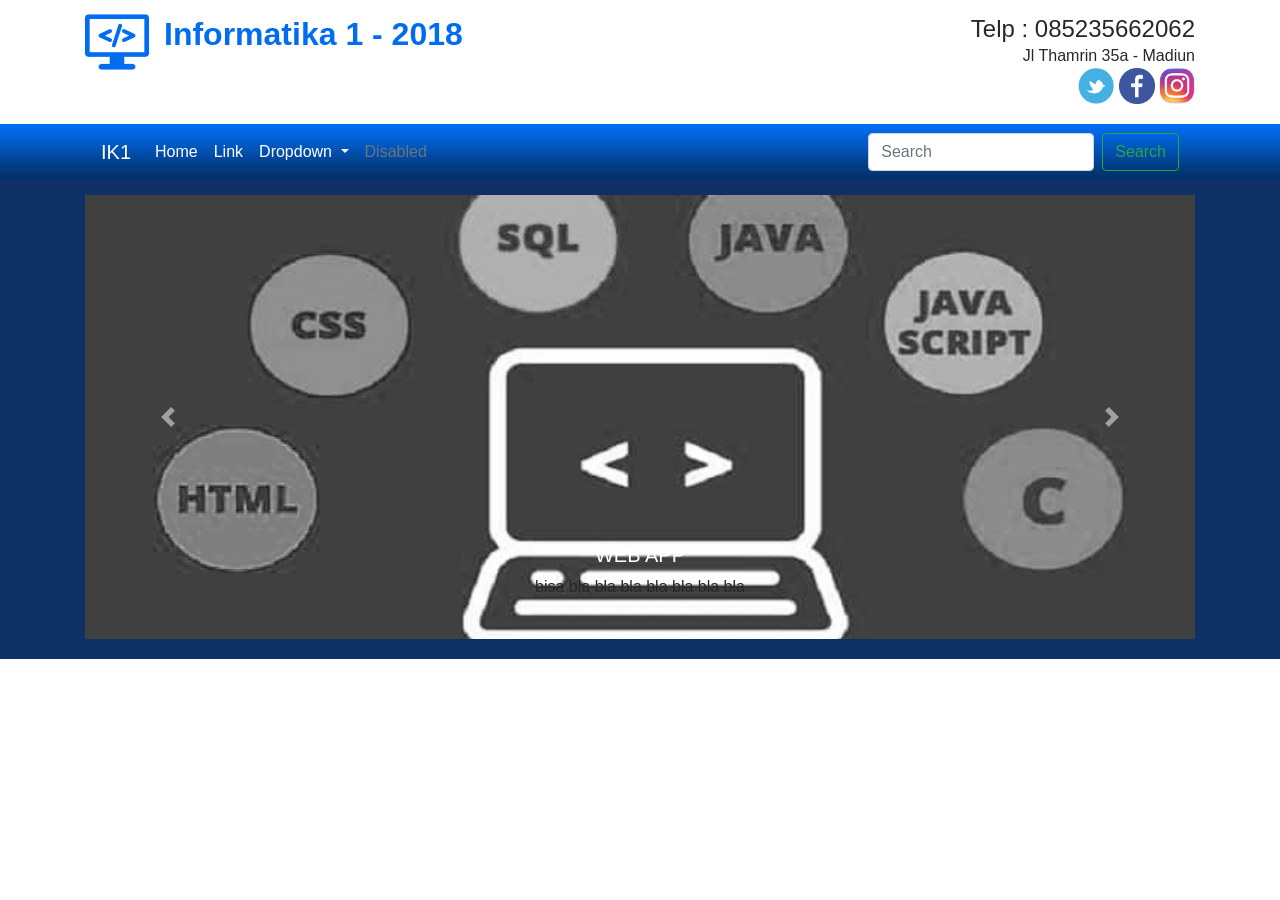
==== index.html @ 08f38c83 "First Commit" ====
<!DOCTYPE html>
<html>
<head>
	<title>Project HTML</title>
	<meta charset="utf-8"> 
	<meta name="viewport" content="width=device-width, initial-scale=1">
	<link rel="stylesheet" href="css/bootstrap.min.css">
	<link rel="stylesheet" href="css/my-style.css">
</head>
<body>
	
	<div class="header">
		<div class="container">
			<div class="row">
				<div class="col-md-6">
					<div class="judul">
						<img src="images/programming.png">
						<h2>Informatika 1 - 2018</h2>
					</div>
				</div>
				<div class="col-md-6">
					<div class="alamat">
						<h4>Telp : 085235662062</h4>
						<p>Jl Thamrin 35a - Madiun</p>
						<a href="http://twitter.com" target="_blank" title="Go to Twitter"><img src="images/twitter.png"></a>
						<a href="http://facebook.com" target="_blank" title="Go to Facebook"><img src="images/facebook.png"></a>
						<a href="http://instagram.com" target="_blank" title="Go to instagram"><img src="images/instagram.jpg"></a>
					</div>
				</div>
			</div>
		</div>
	</div>

	<div class="menu">
		
		<div class="container">
			
			<nav class="navbar navbar-expand-lg">
			  <a class="navbar-brand" href="#">IK1</a>
			  <button class="navbar-toggler" type="button" data-toggle="collapse" data-target="#navbarSupportedContent" aria-controls="navbarSupportedContent" aria-expanded="false" aria-label="Toggle navigation">
			    <span class="navbar-toggler-icon"></span>
			  </button>

			  <div class="collapse navbar-collapse" id="navbarSupportedContent">
			    <ul class="navbar-nav mr-auto">
			      <li class="nav-item active">
			        <a class="nav-link" href="#">Home <span class="sr-only">(current)</span></a>
			      </li>
			      <li class="nav-item">
			        <a class="nav-link" href="#">Link</a>
			      </li>
			      <li class="nav-item dropdown">
			        <a class="nav-link dropdown-toggle" href="#" id="navbarDropdown" role="button" data-toggle="dropdown" aria-haspopup="true" aria-expanded="false">
			          Dropdown
			        </a>
			        <div class="dropdown-menu" aria-labelledby="navbarDropdown">
			          <a class="dropdown-item" href="#">Action</a>
			          <a class="dropdown-item" href="#">Another action</a>
			          <div class="dropdown-divider"></div>
			          <a class="dropdown-item" href="#">Something else here</a>
			        </div>
			      </li>
			      <li class="nav-item">
			        <a class="nav-link disabled" href="#">Disabled</a>
			      </li>
			    </ul>
			    <form class="form-inline my-2 my-lg-0">
			      <input class="form-control mr-sm-2" type="search" placeholder="Search" aria-label="Search">
			      <button class="btn btn-outline-success my-2 my-sm-0" type="submit">Search</button>
			    </form>
			  </div>
			</nav>

		</div>

	</div>


	<div class="slider">
		<div class="container">

			<div id="carouselExampleControls" class="carousel slide" data-ride="carousel" data-interval="2000">
				<ol class="carousel-indicators">
				    <li data-target="#carouselExampleIndicators" data-slide-to="0" class="active"></li>
				    <li data-target="#carouselExampleIndicators" data-slide-to="1"></li>
				    <li data-target="#carouselExampleIndicators" data-slide-to="2"></li>
			  	</ol>
			  <div class="carousel-inner">
			    <div class="carousel-item active">
			      <img class="d-block w-100" src="images/slide1.jpg" alt="First slide">
			      <div class="carousel-caption d-none d-md-block">
				    <h5>WEB APP</h5>
				    <p>bisa bla bla bla bla bla bla bla</p>
				  </div>
			    </div>
			    <div class="carousel-item">
			      <img class="d-block w-100" src="images/slide2.jpg" alt="Second slide">
			    </div>
			    <div class="carousel-item">
			      <img class="d-block w-100" src="images/slide3.jpg" alt="Third slide">
			    </div>
			    <div class="carousel-item">
			      <img class="d-block w-100" src="images/slide4.jpg" alt="Fourth slide">
			    </div>
			  </div>
			  <a class="carousel-control-prev" href="#carouselExampleControls" role="button" data-slide="prev">
			    <span class="carousel-control-prev-icon" aria-hidden="true"></span>
			    <span class="sr-only">Previous</span>
			  </a>
			  <a class="carousel-control-next" href="#carouselExampleControls" role="button" data-slide="next">
			    <span class="carousel-control-next-icon" aria-hidden="true"></span>
			    <span class="sr-only">Next</span>
			  </a>
			</div>

		</div>
	</div>


	<div class="platform">
		
	</div>

	<div class="content">
		
	</div>

	<div class="iklan">

	</div>

	<div class="footer">

	</div>

	<script src="lib/jquery-3.3.1.slim.min.js"></script>
	<script src="lib/popper.min.js"></script>
	<script src="js/bootstrap.min.js"></script>
</body>
</html>
---- css/my-style.css ----
.judul{
	padding-top: 10px;
}
.judul img{
	float: left;
	margin-right: 15px;
}
.judul h2{
	color : #006DF0;
	font-weight: bold;
	margin-top: 5px;
}
.alamat{
	text-align: right;
	margin-top: 15px;
	margin-bottom: 20px;
}
.alamat h4,p{
	margin: 0px;
	color: #282923;
}
.alamat img{
	width: 36px;
	height: 36px;
}

.menu{
	background-image: url(../images/bg-menu.jpg);
}
.menu a{
	color: white;
}

.slider{
	background-color: #0F3065;
	padding-top: 15px;
	padding-bottom: 20px;
}
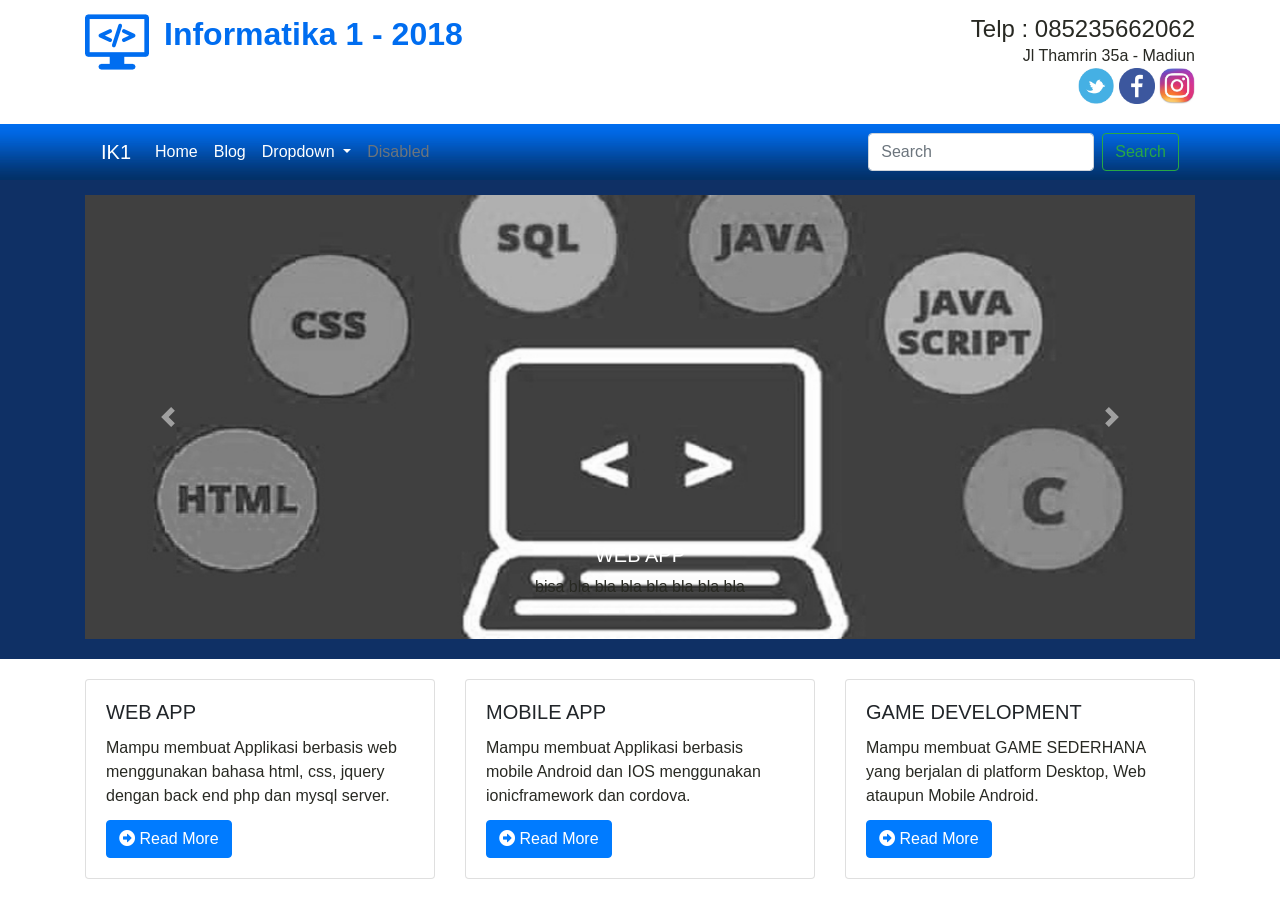
==== commit 52dd6a54: "Add fontawesome" ====
--- a/index.html
+++ b/index.html
@@ -4,8 +4,23 @@
 	<title>Project HTML</title>
 	<meta charset="utf-8"> 
 	<meta name="viewport" content="width=device-width, initial-scale=1">
+	<link rel="icon" href="images/icon.png">
+	<!-- bootstrap css -->
 	<link rel="stylesheet" href="css/bootstrap.min.css">
+	<!-- font awesome cdn -->
+	<!-- <link rel="stylesheet" href="https://use.fontawesome.com/releases/v5.3.1/css/all.css" integrity="sha384-mzrmE5qonljUremFsqc01SB46JvROS7bZs3IO2EmfFsd15uHvIt+Y8vEf7N7fWAU" crossorigin="anonymous"> -->
+	<!-- font awesome local -->
+	<link rel="stylesheet" href="font/fontawesome/css/all.css">
+	<!-- animate css -->
+	<link rel="stylesheet" href="css/animate.css">
+	<!-- my custom css -->
 	<link rel="stylesheet" href="css/my-style.css">
+
+	<style>
+		.card:hover{
+			animation: tada infinite 1s;
+		}
+	</style>
 </head>
 <body>
 	
@@ -13,13 +28,13 @@
 		<div class="container">
 			<div class="row">
 				<div class="col-md-6">
-					<div class="judul">
+					<div class="judul animated bounceInDown">
 						<img src="images/programming.png">
 						<h2>Informatika 1 - 2018</h2>
 					</div>
 				</div>
 				<div class="col-md-6">
-					<div class="alamat">
+					<div class="alamat animated bounceInRight">
 						<h4>Telp : 085235662062</h4>
 						<p>Jl Thamrin 35a - Madiun</p>
 						<a href="http://twitter.com" target="_blank" title="Go to Twitter"><img src="images/twitter.png"></a>
@@ -47,7 +62,7 @@
 			        <a class="nav-link" href="#">Home <span class="sr-only">(current)</span></a>
 			      </li>
 			      <li class="nav-item">
-			        <a class="nav-link" href="#">Link</a>
+			        <a class="nav-link" href="#">Blog</a>
 			      </li>
 			      <li class="nav-item dropdown">
 			        <a class="nav-link dropdown-toggle" href="#" id="navbarDropdown" role="button" data-toggle="dropdown" aria-haspopup="true" aria-expanded="false">
@@ -118,7 +133,45 @@
 
 
 	<div class="platform">
-		
+		<div class="container">
+			<div class="row">
+				<div class="col-md-4 col-sm-6">
+					
+					<!-- card -->
+					<div class="card">
+						<div class="card-body">
+							<h5 class="card-title">WEB APP</h5>
+							<p class="card-title">Mampu membuat Applikasi berbasis web menggunakan bahasa html, css, jquery dengan back end php dan mysql server.</p>
+							<a href="#" class="btn btn-primary"><i class="fas fa-arrow-alt-circle-right"></i> Read More</a>
+						</div>
+					</div>
+					<!-- end -->
+
+				</div>
+				<div class="col-md-4 col-sm-6">
+					<!-- card -->
+					<div class="card">
+						<div class="card-body">
+							<h5 class="card-title">MOBILE APP</h5>
+							<p class="card-title">Mampu membuat Applikasi berbasis mobile Android dan IOS menggunakan ionicframework dan cordova.</p>
+							<a href="#" class="btn btn-primary"><i class="fas fa-arrow-alt-circle-right"></i> Read More</a>
+						</div>
+					</div>
+					<!-- end -->
+				</div>
+				<div class="col-md-4 col-sm-6">
+					<!-- card -->
+					<div class="card">
+						<div class="card-body">
+							<h5 class="card-title">GAME DEVELOPMENT</h5>
+							<p class="card-title">Mampu membuat GAME SEDERHANA yang berjalan di platform Desktop, Web ataupun Mobile Android.</p>
+							<a href="#" class="btn btn-primary"><i class="fas fa-arrow-alt-circle-right"></i> Read More</a>
+						</div>
+					</div>
+					<!-- end -->
+				</div>
+			</div>
+		</div>
 	</div>
 
 	<div class="content">
@@ -136,5 +189,7 @@
 	<script src="lib/jquery-3.3.1.slim.min.js"></script>
 	<script src="lib/popper.min.js"></script>
 	<script src="js/bootstrap.min.js"></script>
+
+	
 </body>
 </html>
--- a/css/my-style.css
+++ b/css/my-style.css
@@ -36,3 +36,6 @@
 	padding-top: 15px;
 	padding-bottom: 20px;
 }
+.platform{
+	margin:20px auto 20px;
+}
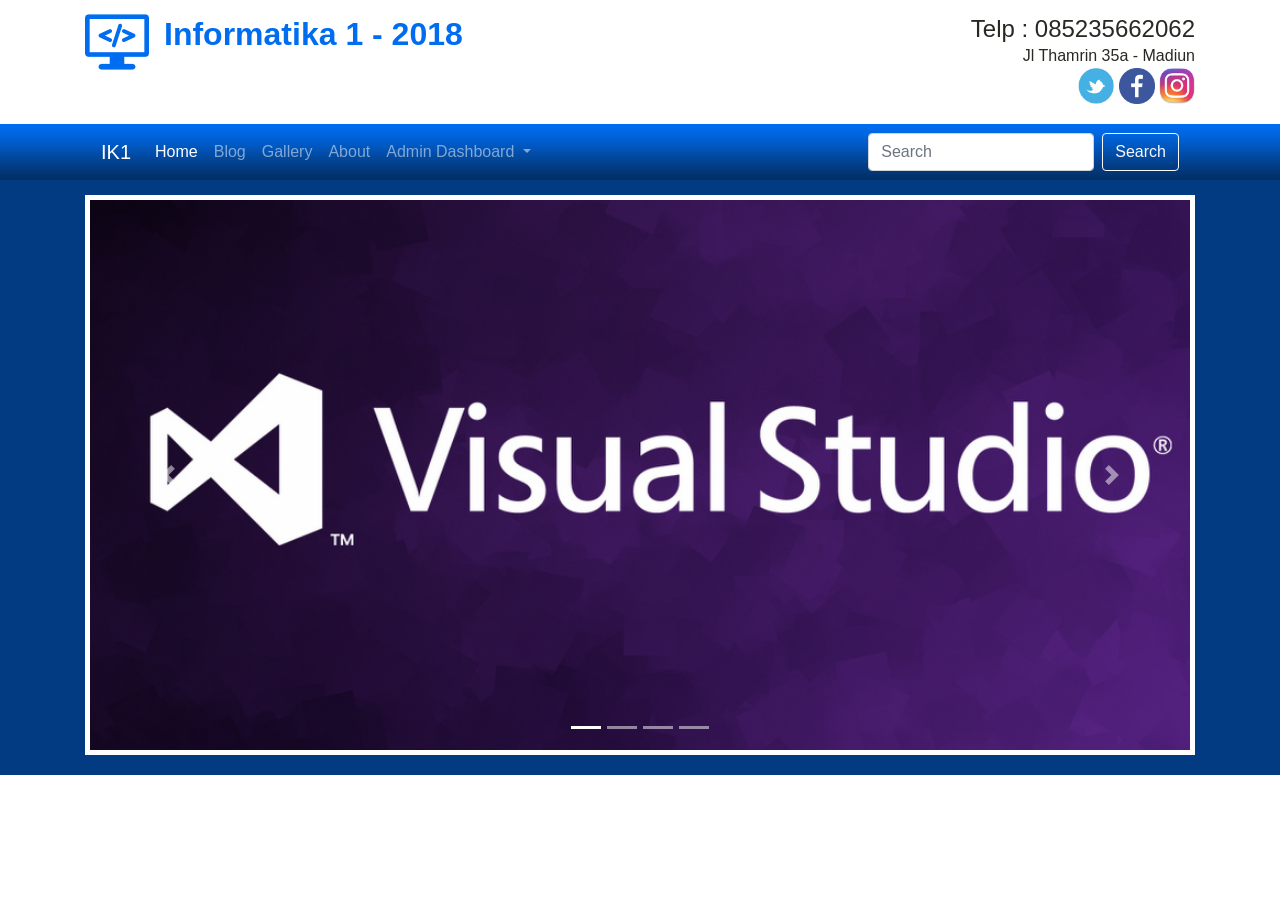
==== commit f67ca8c2: "fix css menu" ====
--- a/index.html
+++ b/index.html
@@ -4,23 +4,8 @@
 	<title>Project HTML</title>
 	<meta charset="utf-8"> 
 	<meta name="viewport" content="width=device-width, initial-scale=1">
-	<link rel="icon" href="images/icon.png">
-	<!-- bootstrap css -->
 	<link rel="stylesheet" href="css/bootstrap.min.css">
-	<!-- font awesome cdn -->
-	<!-- <link rel="stylesheet" href="https://use.fontawesome.com/releases/v5.3.1/css/all.css" integrity="sha384-mzrmE5qonljUremFsqc01SB46JvROS7bZs3IO2EmfFsd15uHvIt+Y8vEf7N7fWAU" crossorigin="anonymous"> -->
-	<!-- font awesome local -->
-	<link rel="stylesheet" href="font/fontawesome/css/all.css">
-	<!-- animate css -->
-	<link rel="stylesheet" href="css/animate.css">
-	<!-- my custom css -->
 	<link rel="stylesheet" href="css/my-style.css">
-
-	<style>
-		.card:hover{
-			animation: tada infinite 1s;
-		}
-	</style>
 </head>
 <body>
 	
@@ -28,13 +13,13 @@
 		<div class="container">
 			<div class="row">
 				<div class="col-md-6">
-					<div class="judul animated bounceInDown">
+					<div class="judul">
 						<img src="images/programming.png">
 						<h2>Informatika 1 - 2018</h2>
 					</div>
 				</div>
 				<div class="col-md-6">
-					<div class="alamat animated bounceInRight">
+					<div class="alamat">
 						<h4>Telp : 085235662062</h4>
 						<p>Jl Thamrin 35a - Madiun</p>
 						<a href="http://twitter.com" target="_blank" title="Go to Twitter"><img src="images/twitter.png"></a>
@@ -50,7 +35,7 @@
 		
 		<div class="container">
 			
-			<nav class="navbar navbar-expand-lg">
+			<nav class="navbar navbar-expand-lg navbar-dark">
 			  <a class="navbar-brand" href="#">IK1</a>
 			  <button class="navbar-toggler" type="button" data-toggle="collapse" data-target="#navbarSupportedContent" aria-controls="navbarSupportedContent" aria-expanded="false" aria-label="Toggle navigation">
 			    <span class="navbar-toggler-icon"></span>
@@ -64,24 +49,26 @@
 			      <li class="nav-item">
 			        <a class="nav-link" href="#">Blog</a>
 			      </li>
+            <li class="nav-item">
+			        <a class="nav-link" href="#">Gallery</a>
+			      </li>
+            <li class="nav-item">
+			        <a class="nav-link" href="#">About</a>
+			      </li>
 			      <li class="nav-item dropdown">
 			        <a class="nav-link dropdown-toggle" href="#" id="navbarDropdown" role="button" data-toggle="dropdown" aria-haspopup="true" aria-expanded="false">
-			          Dropdown
+			          Admin Dashboard
 			        </a>
 			        <div class="dropdown-menu" aria-labelledby="navbarDropdown">
-			          <a class="dropdown-item" href="#">Action</a>
-			          <a class="dropdown-item" href="#">Another action</a>
-			          <div class="dropdown-divider"></div>
-			          <a class="dropdown-item" href="#">Something else here</a>
+			          <a class="dropdown-item" href="#">Login</a>
+			          <a class="dropdown-item" href="#">Register</a>
 			        </div>
 			      </li>
-			      <li class="nav-item">
-			        <a class="nav-link disabled" href="#">Disabled</a>
-			      </li>
+			      
 			    </ul>
 			    <form class="form-inline my-2 my-lg-0">
 			      <input class="form-control mr-sm-2" type="search" placeholder="Search" aria-label="Search">
-			      <button class="btn btn-outline-success my-2 my-sm-0" type="submit">Search</button>
+			      <button class="btn btn-outline-light my-2 my-sm-0" type="submit">Search</button>
 			    </form>
 			  </div>
 			</nav>
@@ -94,19 +81,16 @@
 	<div class="slider">
 		<div class="container">
 
-			<div id="carouselExampleControls" class="carousel slide" data-ride="carousel" data-interval="2000">
+			<div id="myCarousel" class="carousel slide" data-ride="carousel">
 				<ol class="carousel-indicators">
-				    <li data-target="#carouselExampleIndicators" data-slide-to="0" class="active"></li>
-				    <li data-target="#carouselExampleIndicators" data-slide-to="1"></li>
-				    <li data-target="#carouselExampleIndicators" data-slide-to="2"></li>
+				    <li data-target="#myCarousel" data-slide-to="0" class="active"></li>
+				    <li data-target="#myCarousel" data-slide-to="1"></li>
+				    <li data-target="#myCarousel" data-slide-to="2"></li>
+            <li data-target="#myCarousel" data-slide-to="3"></li>
 			  	</ol>
 			  <div class="carousel-inner">
 			    <div class="carousel-item active">
 			      <img class="d-block w-100" src="images/slide1.jpg" alt="First slide">
-			      <div class="carousel-caption d-none d-md-block">
-				    <h5>WEB APP</h5>
-				    <p>bisa bla bla bla bla bla bla bla</p>
-				  </div>
 			    </div>
 			    <div class="carousel-item">
 			      <img class="d-block w-100" src="images/slide2.jpg" alt="Second slide">
@@ -118,11 +102,11 @@
 			      <img class="d-block w-100" src="images/slide4.jpg" alt="Fourth slide">
 			    </div>
 			  </div>
-			  <a class="carousel-control-prev" href="#carouselExampleControls" role="button" data-slide="prev">
+			  <a class="carousel-control-prev" href="#myCarousel" role="button" data-slide="prev">
 			    <span class="carousel-control-prev-icon" aria-hidden="true"></span>
 			    <span class="sr-only">Previous</span>
 			  </a>
-			  <a class="carousel-control-next" href="#carouselExampleControls" role="button" data-slide="next">
+			  <a class="carousel-control-next" href="#myCarousel" role="button" data-slide="next">
 			    <span class="carousel-control-next-icon" aria-hidden="true"></span>
 			    <span class="sr-only">Next</span>
 			  </a>
@@ -133,45 +117,7 @@
 
 
 	<div class="platform">
-		<div class="container">
-			<div class="row">
-				<div class="col-md-4 col-sm-6">
-					
-					<!-- card -->
-					<div class="card">
-						<div class="card-body">
-							<h5 class="card-title">WEB APP</h5>
-							<p class="card-title">Mampu membuat Applikasi berbasis web menggunakan bahasa html, css, jquery dengan back end php dan mysql server.</p>
-							<a href="#" class="btn btn-primary"><i class="fas fa-arrow-alt-circle-right"></i> Read More</a>
-						</div>
-					</div>
-					<!-- end -->
-
-				</div>
-				<div class="col-md-4 col-sm-6">
-					<!-- card -->
-					<div class="card">
-						<div class="card-body">
-							<h5 class="card-title">MOBILE APP</h5>
-							<p class="card-title">Mampu membuat Applikasi berbasis mobile Android dan IOS menggunakan ionicframework dan cordova.</p>
-							<a href="#" class="btn btn-primary"><i class="fas fa-arrow-alt-circle-right"></i> Read More</a>
-						</div>
-					</div>
-					<!-- end -->
-				</div>
-				<div class="col-md-4 col-sm-6">
-					<!-- card -->
-					<div class="card">
-						<div class="card-body">
-							<h5 class="card-title">GAME DEVELOPMENT</h5>
-							<p class="card-title">Mampu membuat GAME SEDERHANA yang berjalan di platform Desktop, Web ataupun Mobile Android.</p>
-							<a href="#" class="btn btn-primary"><i class="fas fa-arrow-alt-circle-right"></i> Read More</a>
-						</div>
-					</div>
-					<!-- end -->
-				</div>
-			</div>
-		</div>
+		
 	</div>
 
 	<div class="content">
@@ -189,7 +135,5 @@
 	<script src="lib/jquery-3.3.1.slim.min.js"></script>
 	<script src="lib/popper.min.js"></script>
 	<script src="js/bootstrap.min.js"></script>
-
-	
 </body>
 </html>
--- a/css/my-style.css
+++ b/css/my-style.css
@@ -26,16 +26,31 @@
 
 .menu{
 	background-image: url(../images/bg-menu.jpg);
-}
-.menu a{
-	color: white;
+  background-repeat: repeat-x;
+  background-color: #0F3065;
 }
 
 .slider{
-	background-color: #0F3065;
+	background-color: #023B82;
 	padding-top: 15px;
 	padding-bottom: 20px;
 }
+.slider .carousel-item{
+  border: 5px white solid;  
+}
+
 .platform{
 	margin:20px auto 20px;
 }
+
+@media (max-width: 767.98px) { 
+  .judul{
+    text-align : center;
+  }
+  .judul img{
+    float: none;
+  }
+  .alamat{
+    text-align: center;
+  }
+}
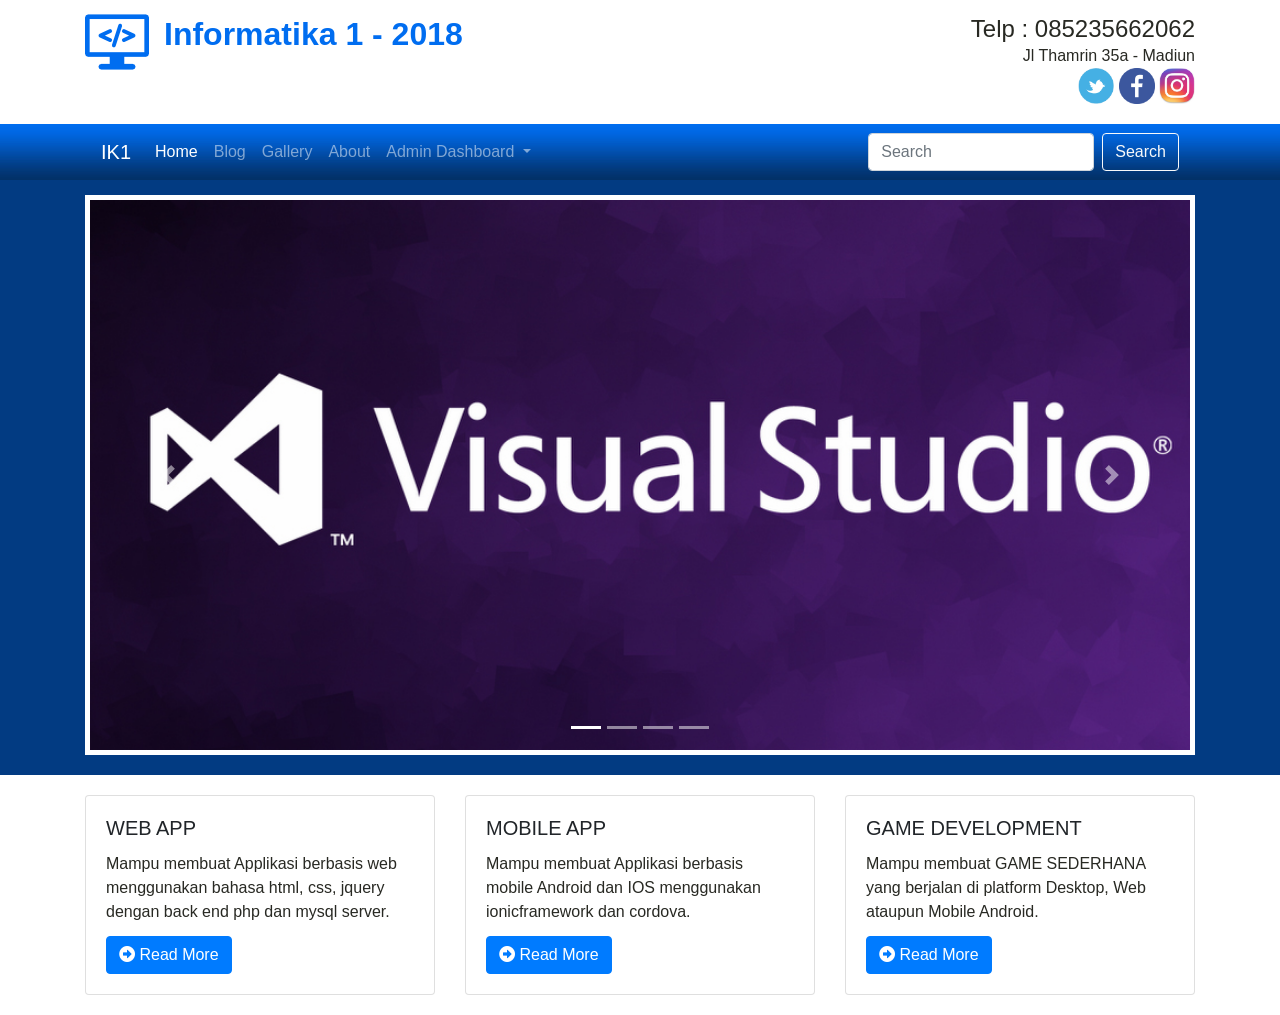
==== commit 0bc2d070: "re add fa" ====
--- a/index.html
+++ b/index.html
@@ -4,8 +4,22 @@
 	<title>Project HTML</title>
 	<meta charset="utf-8"> 
 	<meta name="viewport" content="width=device-width, initial-scale=1">
+  <link rel="icon" href="images/icon.png">
+	<!-- bootstrap css -->
 	<link rel="stylesheet" href="css/bootstrap.min.css">
+  <!-- font awesome cdn -->
+	<!-- <link rel="stylesheet" href="https://use.fontawesome.com/releases/v5.3.1/css/all.css" integrity="sha384-mzrmE5qonljUremFsqc01SB46JvROS7bZs3IO2EmfFsd15uHvIt+Y8vEf7N7fWAU" crossorigin="anonymous"> -->
+	<!-- font awesome local -->
+	<link rel="stylesheet" href="font/fontawesome/css/all.css">
+	<!-- animate css -->
+	<link rel="stylesheet" href="css/animate.css">
+	<!-- my custom css -->
 	<link rel="stylesheet" href="css/my-style.css">
+  <style>
+		.card:hover{
+			animation: tada infinite 1s;
+		}
+	</style>
 </head>
 <body>
 	
@@ -117,7 +131,44 @@
 
 
 	<div class="platform">
-		
+		<div class="container">
+			<div class="row">
+				<div class="col-md-4 col-sm-6">
+					
+					<!-- card -->
+					<div class="card">
+						<div class="card-body">
+							<h5 class="card-title">WEB APP</h5>
+							<p class="card-title">Mampu membuat Applikasi berbasis web menggunakan bahasa html, css, jquery dengan back end php dan mysql server.</p>
+							<a href="#" class="btn btn-primary"><i class="fas fa-arrow-alt-circle-right"></i> Read More</a>
+						</div>
+					</div>
+					<!-- end -->
+ 				</div>
+				<div class="col-md-4 col-sm-6">
+					<!-- card -->
+					<div class="card">
+						<div class="card-body">
+							<h5 class="card-title">MOBILE APP</h5>
+							<p class="card-title">Mampu membuat Applikasi berbasis mobile Android dan IOS menggunakan ionicframework dan cordova.</p>
+							<a href="#" class="btn btn-primary"><i class="fas fa-arrow-alt-circle-right"></i> Read More</a>
+						</div>
+					</div>
+					<!-- end -->
+				</div>
+				<div class="col-md-4 col-sm-6">
+					<!-- card -->
+					<div class="card">
+						<div class="card-body">
+							<h5 class="card-title">GAME DEVELOPMENT</h5>
+							<p class="card-title">Mampu membuat GAME SEDERHANA yang berjalan di platform Desktop, Web ataupun Mobile Android.</p>
+							<a href="#" class="btn btn-primary"><i class="fas fa-arrow-alt-circle-right"></i> Read More</a>
+						</div>
+					</div>
+					<!-- end -->
+				</div>
+			</div>
+		</div>
 	</div>
 
 	<div class="content">
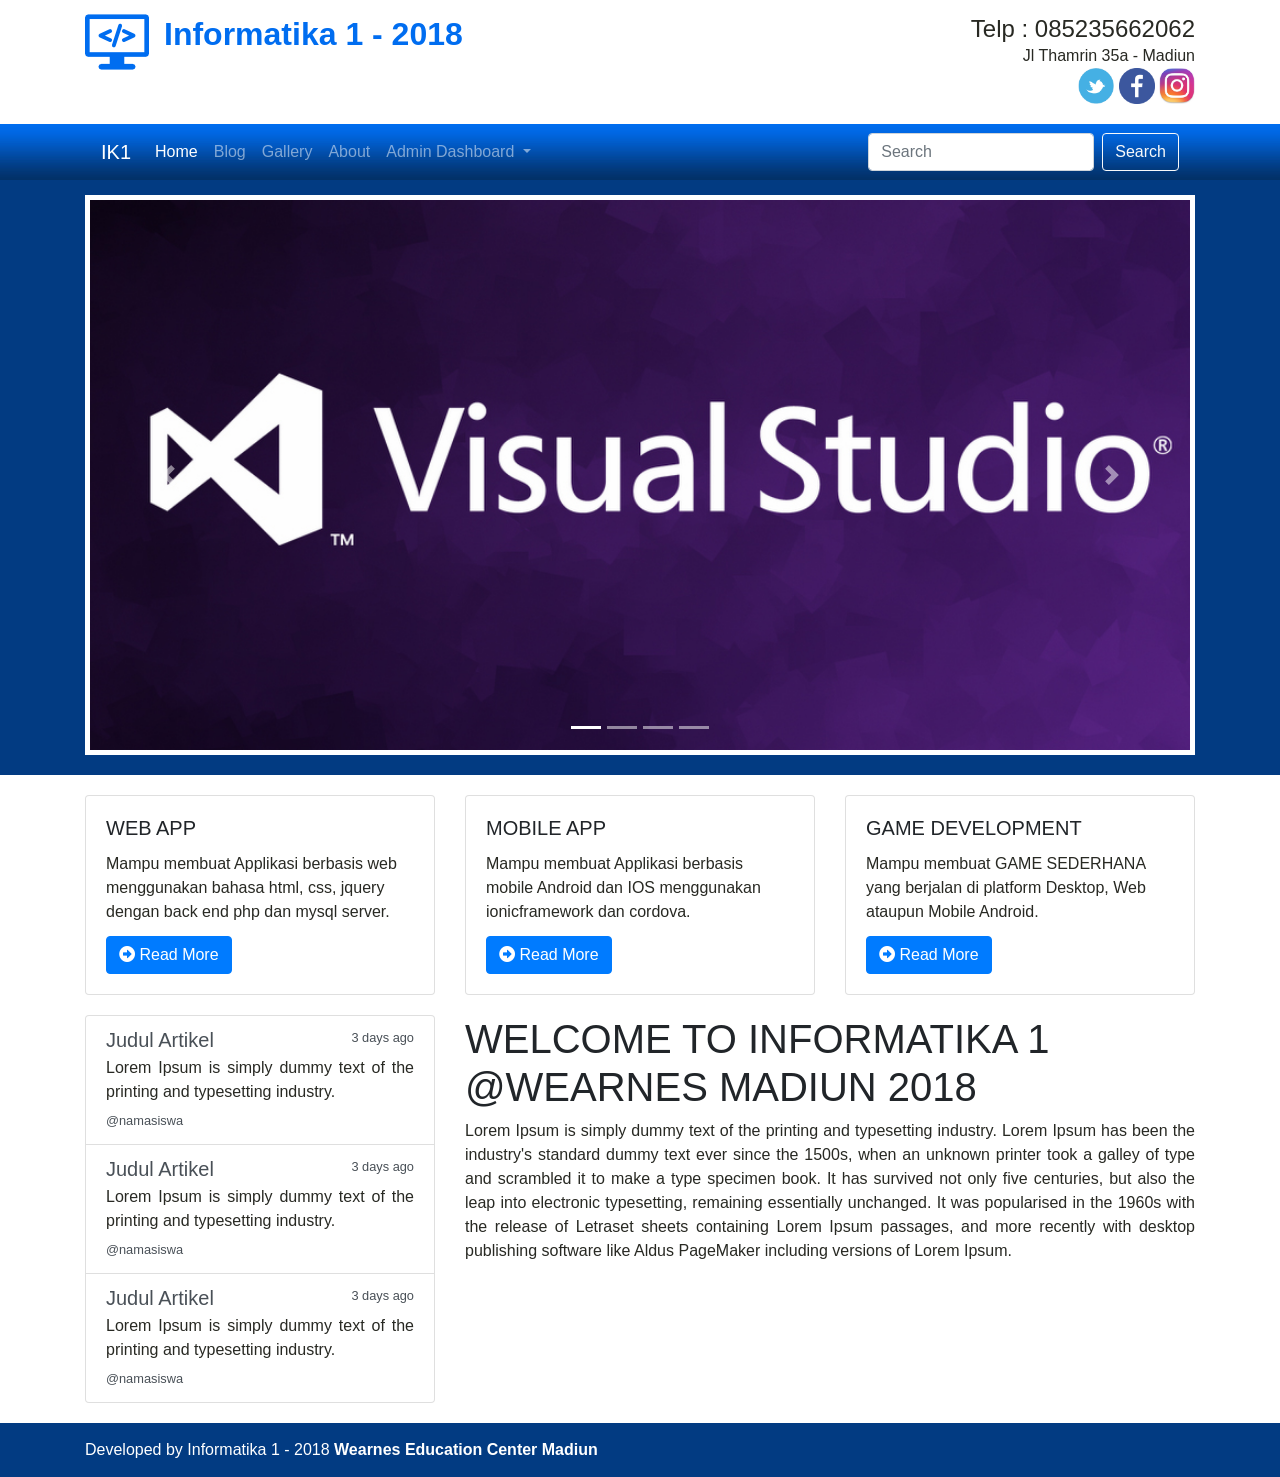
==== commit b5f60e4b: "Add content" ====
--- a/index.html
+++ b/index.html
@@ -17,8 +17,16 @@
 	<link rel="stylesheet" href="css/my-style.css">
   <style>
 		.card:hover{
-			animation: tada infinite 1s;
+      background-color: green;
+      color: white;
 		}
+    .card:hover .card-title{
+      color: white;
+    }
+    .card, .card .card-title{
+      transition: background-color 2s, color 2s; 
+    }
+   
 	</style>
 </head>
 <body>
@@ -27,13 +35,13 @@
 		<div class="container">
 			<div class="row">
 				<div class="col-md-6">
-					<div class="judul">
+					<div class="judul animated bounceInDown">
 						<img src="images/programming.png">
 						<h2>Informatika 1 - 2018</h2>
 					</div>
 				</div>
 				<div class="col-md-6">
-					<div class="alamat">
+					<div class="alamat animated bounceInRight">
 						<h4>Telp : 085235662062</h4>
 						<p>Jl Thamrin 35a - Madiun</p>
 						<a href="http://twitter.com" target="_blank" title="Go to Twitter"><img src="images/twitter.png"></a>
@@ -172,7 +180,48 @@
 	</div>
 
 	<div class="content">
-		
+		<div class="container">
+      <div class="row">
+        <div class="col-md-4">
+          <!--  List Group -->
+          <div class="list-group">
+            <a href="#" class="list-group-item list-group-item-action flex-column align-items-start">
+              <div class="d-flex w-100 justify-content-between">
+                <h5 class="mb-1">Judul Artikel</h5>
+                <small>3 days ago</small>
+              </div>
+              <p class="mb-1">Lorem Ipsum is simply dummy text of the printing and typesetting industry.</p>
+              <small>@namasiswa</small>
+            </a>
+            <a href="#" class="list-group-item list-group-item-action flex-column align-items-start">
+              <div class="d-flex w-100 justify-content-between">
+                <h5 class="mb-1">Judul Artikel</h5>
+                <small>3 days ago</small>
+              </div>
+              <p class="mb-1">Lorem Ipsum is simply dummy text of the printing and typesetting industry.</p>
+              <small>@namasiswa</small>
+            </a>
+            <a href="#" class="list-group-item list-group-item-action flex-column align-items-start">
+              <div class="d-flex w-100 justify-content-between">
+                <h5 class="mb-1">Judul Artikel</h5>
+                <small>3 days ago</small>
+              </div>
+              <p class="mb-1">Lorem Ipsum is simply dummy text of the printing and typesetting industry.</p>
+              <small>@namasiswa</small>
+            </a>
+          </div>
+          <!-- End List Group -->
+        </div>
+        <div class="col-md-8">
+          <h1>
+            WELCOME TO INFORMATIKA 1 @WEARNES MADIUN 2018
+          </h1>
+          <p>
+            Lorem Ipsum is simply dummy text of the printing and typesetting industry. Lorem Ipsum has been the industry's standard dummy text ever since the 1500s, when an unknown printer took a galley of type and scrambled it to make a type specimen book. It has survived not only five centuries, but also the leap into electronic typesetting, remaining essentially unchanged. It was popularised in the 1960s with the release of Letraset sheets containing Lorem Ipsum passages, and more recently with desktop publishing software like Aldus PageMaker including versions of Lorem Ipsum.
+          </p>
+        </div>
+      </div> <!-- end row -->
+    </div>
 	</div>
 
 	<div class="iklan">
@@ -180,7 +229,9 @@
 	</div>
 
 	<div class="footer">
-
+    <div class="container">
+      Developed by Informatika 1 - 2018 <strong>Wearnes Education Center Madiun</strong>
+    </div>
 	</div>
 
 	<script src="lib/jquery-3.3.1.slim.min.js"></script>
--- a/css/my-style.css
+++ b/css/my-style.css
@@ -43,6 +43,19 @@
 	margin:20px auto 20px;
 }
 
+.content{
+  margin-bottom: 20px;
+}
+.content p{
+  text-align: justify;
+}
+
+.footer{
+  background-color: #023B82;
+  color: white;
+  padding: 15px 5px;
+}
+
 @media (max-width: 767.98px) { 
   .judul{
     text-align : center;
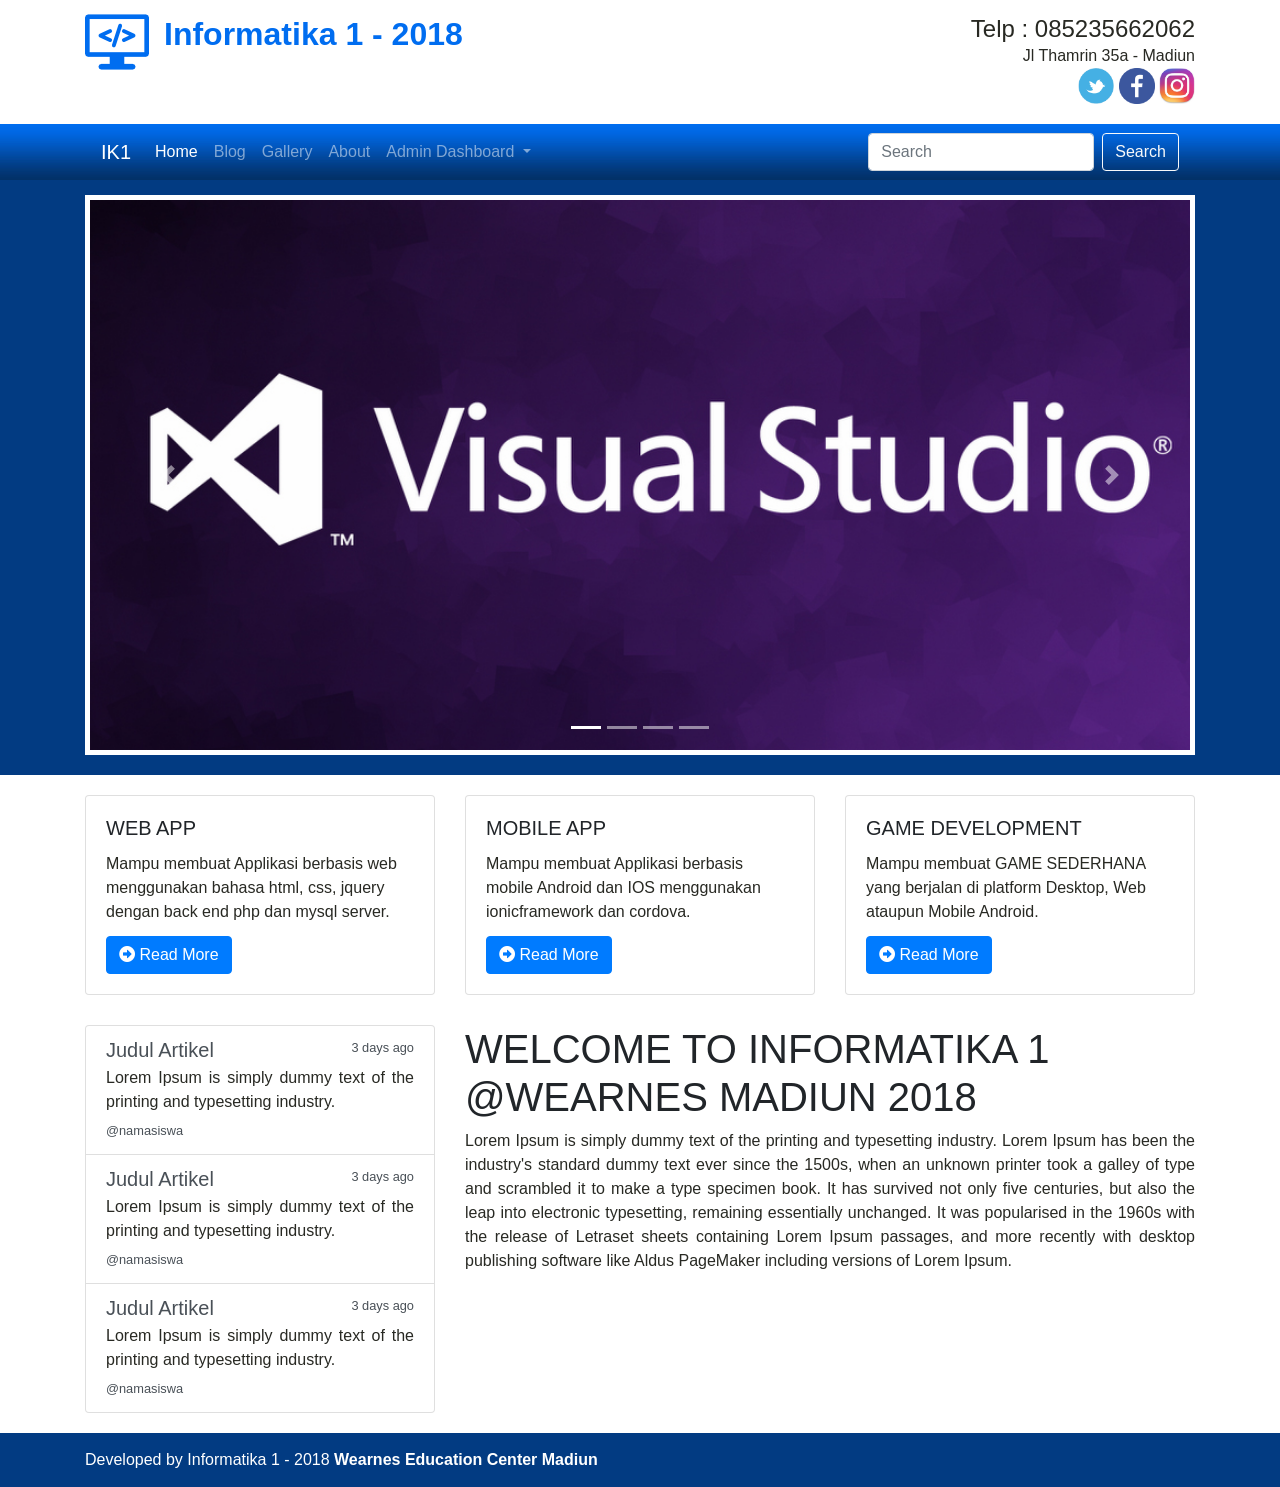
==== commit e157f20e: "Add Menu and ftp SYnc" ====
--- a/index.html
+++ b/index.html
@@ -1,241 +1,221 @@
 <!DOCTYPE html>
 <html>
-<head>
-	<title>Project HTML</title>
-	<meta charset="utf-8"> 
-	<meta name="viewport" content="width=device-width, initial-scale=1">
-  <link rel="icon" href="images/icon.png">
-	<!-- bootstrap css -->
-	<link rel="stylesheet" href="css/bootstrap.min.css">
-  <!-- font awesome cdn -->
-	<!-- <link rel="stylesheet" href="https://use.fontawesome.com/releases/v5.3.1/css/all.css" integrity="sha384-mzrmE5qonljUremFsqc01SB46JvROS7bZs3IO2EmfFsd15uHvIt+Y8vEf7N7fWAU" crossorigin="anonymous"> -->
-	<!-- font awesome local -->
-	<link rel="stylesheet" href="font/fontawesome/css/all.css">
-	<!-- animate css -->
-	<link rel="stylesheet" href="css/animate.css">
-	<!-- my custom css -->
-	<link rel="stylesheet" href="css/my-style.css">
-  <style>
+	<head>
+		<title>Project HTML</title>
+		<meta charset="utf-8">
+		<meta name="viewport" content="width=device-width, initial-scale=1">
+		<link rel="icon" href="images/icon.png">
+		<!-- bootstrap css -->
+		<link rel="stylesheet" href="css/bootstrap.min.css">
+		<!-- font awesome cdn -->
+		<!-- <link rel="stylesheet" href="https://use.fontawesome.com/releases/v5.3.1/css/all.css" integrity="sha384-mzrmE5qonljUremFsqc01SB46JvROS7bZs3IO2EmfFsd15uHvIt+Y8vEf7N7fWAU" crossorigin="anonymous"> -->
+		<!-- font awesome local -->
+		<link rel="stylesheet" href="font/fontawesome/css/all.css">
+		<!-- animate css -->
+		<link rel="stylesheet" href="css/animate.css">
+		<!-- my custom css -->
+		<link rel="stylesheet" href="css/my-style.css">
+		<style>
 		.card:hover{
-      background-color: green;
-      color: white;
+		background-color: green;
+		color: white;
+				}
+		.card:hover .card-title{
+		color: white;
 		}
-    .card:hover .card-title{
-      color: white;
-    }
-    .card, .card .card-title{
-      transition: background-color 2s, color 2s; 
-    }
-   
-	</style>
-</head>
-<body>
-	
-	<div class="header">
-		<div class="container">
-			<div class="row">
-				<div class="col-md-6">
-					<div class="judul animated bounceInDown">
-						<img src="images/programming.png">
-						<h2>Informatika 1 - 2018</h2>
-					</div>
-				</div>
-				<div class="col-md-6">
-					<div class="alamat animated bounceInRight">
-						<h4>Telp : 085235662062</h4>
-						<p>Jl Thamrin 35a - Madiun</p>
-						<a href="http://twitter.com" target="_blank" title="Go to Twitter"><img src="images/twitter.png"></a>
-						<a href="http://facebook.com" target="_blank" title="Go to Facebook"><img src="images/facebook.png"></a>
-						<a href="http://instagram.com" target="_blank" title="Go to instagram"><img src="images/instagram.jpg"></a>
-					</div>
-				</div>
-			</div>
-		</div>
-	</div>
-
-	<div class="menu">
+		.card, .card .card-title{
+		transition: background-color 2s, color 2s;
+		}
 		
-		<div class="container">
-			
-			<nav class="navbar navbar-expand-lg navbar-dark">
-			  <a class="navbar-brand" href="#">IK1</a>
-			  <button class="navbar-toggler" type="button" data-toggle="collapse" data-target="#navbarSupportedContent" aria-controls="navbarSupportedContent" aria-expanded="false" aria-label="Toggle navigation">
-			    <span class="navbar-toggler-icon"></span>
-			  </button>
-
-			  <div class="collapse navbar-collapse" id="navbarSupportedContent">
-			    <ul class="navbar-nav mr-auto">
-			      <li class="nav-item active">
-			        <a class="nav-link" href="#">Home <span class="sr-only">(current)</span></a>
-			      </li>
-			      <li class="nav-item">
-			        <a class="nav-link" href="#">Blog</a>
-			      </li>
-            <li class="nav-item">
-			        <a class="nav-link" href="#">Gallery</a>
-			      </li>
-            <li class="nav-item">
-			        <a class="nav-link" href="#">About</a>
-			      </li>
-			      <li class="nav-item dropdown">
-			        <a class="nav-link dropdown-toggle" href="#" id="navbarDropdown" role="button" data-toggle="dropdown" aria-haspopup="true" aria-expanded="false">
-			          Admin Dashboard
-			        </a>
-			        <div class="dropdown-menu" aria-labelledby="navbarDropdown">
-			          <a class="dropdown-item" href="#">Login</a>
-			          <a class="dropdown-item" href="#">Register</a>
-			        </div>
-			      </li>
-			      
-			    </ul>
-			    <form class="form-inline my-2 my-lg-0">
-			      <input class="form-control mr-sm-2" type="search" placeholder="Search" aria-label="Search">
-			      <button class="btn btn-outline-light my-2 my-sm-0" type="submit">Search</button>
-			    </form>
-			  </div>
-			</nav>
-
-		</div>
-
-	</div>
-
-
-	<div class="slider">
-		<div class="container">
-
-			<div id="myCarousel" class="carousel slide" data-ride="carousel">
-				<ol class="carousel-indicators">
-				    <li data-target="#myCarousel" data-slide-to="0" class="active"></li>
-				    <li data-target="#myCarousel" data-slide-to="1"></li>
-				    <li data-target="#myCarousel" data-slide-to="2"></li>
-            <li data-target="#myCarousel" data-slide-to="3"></li>
-			  	</ol>
-			  <div class="carousel-inner">
-			    <div class="carousel-item active">
-			      <img class="d-block w-100" src="images/slide1.jpg" alt="First slide">
-			    </div>
-			    <div class="carousel-item">
-			      <img class="d-block w-100" src="images/slide2.jpg" alt="Second slide">
-			    </div>
-			    <div class="carousel-item">
-			      <img class="d-block w-100" src="images/slide3.jpg" alt="Third slide">
-			    </div>
-			    <div class="carousel-item">
-			      <img class="d-block w-100" src="images/slide4.jpg" alt="Fourth slide">
-			    </div>
-			  </div>
-			  <a class="carousel-control-prev" href="#myCarousel" role="button" data-slide="prev">
-			    <span class="carousel-control-prev-icon" aria-hidden="true"></span>
-			    <span class="sr-only">Previous</span>
-			  </a>
-			  <a class="carousel-control-next" href="#myCarousel" role="button" data-slide="next">
-			    <span class="carousel-control-next-icon" aria-hidden="true"></span>
-			    <span class="sr-only">Next</span>
-			  </a>
-			</div>
-
-		</div>
-	</div>
-
-
-	<div class="platform">
-		<div class="container">
-			<div class="row">
-				<div class="col-md-4 col-sm-6">
-					
-					<!-- card -->
-					<div class="card">
-						<div class="card-body">
-							<h5 class="card-title">WEB APP</h5>
-							<p class="card-title">Mampu membuat Applikasi berbasis web menggunakan bahasa html, css, jquery dengan back end php dan mysql server.</p>
-							<a href="#" class="btn btn-primary"><i class="fas fa-arrow-alt-circle-right"></i> Read More</a>
-						</div>
-					</div>
-					<!-- end -->
- 				</div>
-				<div class="col-md-4 col-sm-6">
-					<!-- card -->
-					<div class="card">
-						<div class="card-body">
-							<h5 class="card-title">MOBILE APP</h5>
-							<p class="card-title">Mampu membuat Applikasi berbasis mobile Android dan IOS menggunakan ionicframework dan cordova.</p>
-							<a href="#" class="btn btn-primary"><i class="fas fa-arrow-alt-circle-right"></i> Read More</a>
-						</div>
-					</div>
-					<!-- end -->
-				</div>
-				<div class="col-md-4 col-sm-6">
-					<!-- card -->
-					<div class="card">
-						<div class="card-body">
-							<h5 class="card-title">GAME DEVELOPMENT</h5>
-							<p class="card-title">Mampu membuat GAME SEDERHANA yang berjalan di platform Desktop, Web ataupun Mobile Android.</p>
-							<a href="#" class="btn btn-primary"><i class="fas fa-arrow-alt-circle-right"></i> Read More</a>
-						</div>
-					</div>
-					<!-- end -->
-				</div>
-			</div>
-		</div>
-	</div>
-
-	<div class="content">
-		<div class="container">
-      <div class="row">
-        <div class="col-md-4">
-          <!--  List Group -->
-          <div class="list-group">
-            <a href="#" class="list-group-item list-group-item-action flex-column align-items-start">
-              <div class="d-flex w-100 justify-content-between">
-                <h5 class="mb-1">Judul Artikel</h5>
-                <small>3 days ago</small>
-              </div>
-              <p class="mb-1">Lorem Ipsum is simply dummy text of the printing and typesetting industry.</p>
-              <small>@namasiswa</small>
-            </a>
-            <a href="#" class="list-group-item list-group-item-action flex-column align-items-start">
-              <div class="d-flex w-100 justify-content-between">
-                <h5 class="mb-1">Judul Artikel</h5>
-                <small>3 days ago</small>
-              </div>
-              <p class="mb-1">Lorem Ipsum is simply dummy text of the printing and typesetting industry.</p>
-              <small>@namasiswa</small>
-            </a>
-            <a href="#" class="list-group-item list-group-item-action flex-column align-items-start">
-              <div class="d-flex w-100 justify-content-between">
-                <h5 class="mb-1">Judul Artikel</h5>
-                <small>3 days ago</small>
-              </div>
-              <p class="mb-1">Lorem Ipsum is simply dummy text of the printing and typesetting industry.</p>
-              <small>@namasiswa</small>
-            </a>
-          </div>
-          <!-- End List Group -->
-        </div>
-        <div class="col-md-8">
-          <h1>
-            WELCOME TO INFORMATIKA 1 @WEARNES MADIUN 2018
-          </h1>
-          <p>
-            Lorem Ipsum is simply dummy text of the printing and typesetting industry. Lorem Ipsum has been the industry's standard dummy text ever since the 1500s, when an unknown printer took a galley of type and scrambled it to make a type specimen book. It has survived not only five centuries, but also the leap into electronic typesetting, remaining essentially unchanged. It was popularised in the 1960s with the release of Letraset sheets containing Lorem Ipsum passages, and more recently with desktop publishing software like Aldus PageMaker including versions of Lorem Ipsum.
-          </p>
-        </div>
-      </div> <!-- end row -->
-    </div>
-	</div>
-
-	<div class="iklan">
-
-	</div>
-
-	<div class="footer">
-    <div class="container">
-      Developed by Informatika 1 - 2018 <strong>Wearnes Education Center Madiun</strong>
-    </div>
-	</div>
-
-	<script src="lib/jquery-3.3.1.slim.min.js"></script>
-	<script src="lib/popper.min.js"></script>
-	<script src="js/bootstrap.min.js"></script>
-</body>
-</html>+		</style>
+	</head>
+	<body>
+		<div class="header">
+			<div class="container">
+				<div class="row">
+					<div class="col-md-6">
+						<div class="judul animated bounceInDown">
+							<img src="images/programming.png">
+							<h2>Informatika 1 - 2018</h2>
+						</div>
+					</div>
+					<div class="col-md-6">
+						<div class="alamat animated bounceInRight">
+							<h4>Telp : 085235662062</h4>
+							<p>Jl Thamrin 35a - Madiun</p>
+							<a href="http://twitter.com" target="_blank" title="Go to Twitter"><img src="images/twitter.png"></a>
+							<a href="http://facebook.com" target="_blank" title="Go to Facebook"><img src="images/facebook.png"></a>
+							<a href="http://instagram.com" target="_blank" title="Go to instagram"><img src="images/instagram.jpg"></a>
+						</div>
+					</div>
+				</div>
+			</div>
+		</div>
+		<div class="menu">
+			<div class="container">
+				<nav class="navbar navbar-expand-lg navbar-dark">
+					<a class="navbar-brand" href="#">IK1</a>
+					<button class="navbar-toggler" type="button" data-toggle="collapse" data-target="#navbarSupportedContent" aria-controls="navbarSupportedContent" aria-expanded="false" aria-label="Toggle navigation">
+					<span class="navbar-toggler-icon"></span>
+					</button>
+					<div class="collapse navbar-collapse" id="navbarSupportedContent">
+						<ul class="navbar-nav mr-auto">
+							<li class="nav-item active">
+								<a class="nav-link" href="index.html">Home <span class="sr-only">(current)</span></a>
+							</li>
+							<li class="nav-item">
+								<a class="nav-link" href="blog.html">Blog</a>
+							</li>
+							<li class="nav-item">
+								<a class="nav-link" href="gallery.html">Gallery</a>
+							</li>
+							<li class="nav-item">
+								<a class="nav-link" href="about.html">About</a>
+							</li>
+							<li class="nav-item dropdown">
+								<a class="nav-link dropdown-toggle" href="#" id="navbarDropdown" role="button" data-toggle="dropdown" aria-haspopup="true" aria-expanded="false">
+									Admin Dashboard
+								</a>
+								<div class="dropdown-menu" aria-labelledby="navbarDropdown">
+									<a class="dropdown-item" href="login.html">Login</a>
+									<a class="dropdown-item" href="register.html">Register</a>
+								</div>
+							</li>
+						</ul>
+						<form class="form-inline my-2 my-lg-0">
+							<input class="form-control mr-sm-2" type="search" placeholder="Search" aria-label="Search">
+							<button class="btn btn-outline-light my-2 my-sm-0" type="submit">Search</button>
+						</form>
+					</div>
+				</nav>
+			</div>
+		</div>
+		<div class="slider">
+			<div class="container">
+				<div id="myCarousel" class="carousel slide" data-ride="carousel">
+					<ol class="carousel-indicators">
+						<li data-target="#myCarousel" data-slide-to="0" class="active"></li>
+						<li data-target="#myCarousel" data-slide-to="1"></li>
+						<li data-target="#myCarousel" data-slide-to="2"></li>
+						<li data-target="#myCarousel" data-slide-to="3"></li>
+					</ol>
+					<div class="carousel-inner">
+						<div class="carousel-item active">
+							<img class="d-block w-100" src="images/slide1.jpg" alt="First slide">
+						</div>
+						<div class="carousel-item">
+							<img class="d-block w-100" src="images/slide2.jpg" alt="Second slide">
+						</div>
+						<div class="carousel-item">
+							<img class="d-block w-100" src="images/slide3.jpg" alt="Third slide">
+						</div>
+						<div class="carousel-item">
+							<img class="d-block w-100" src="images/slide4.jpg" alt="Fourth slide">
+						</div>
+					</div>
+					<a class="carousel-control-prev" href="#myCarousel" role="button" data-slide="prev">
+						<span class="carousel-control-prev-icon" aria-hidden="true"></span>
+						<span class="sr-only">Previous</span>
+					</a>
+					<a class="carousel-control-next" href="#myCarousel" role="button" data-slide="next">
+						<span class="carousel-control-next-icon" aria-hidden="true"></span>
+						<span class="sr-only">Next</span>
+					</a>
+				</div>
+			</div>
+		</div>
+		<div class="platform">
+			<div class="container">
+				<div class="row">
+					<div class="col-md-4 col-sm-6">
+						<!-- card -->
+						<div class="card">
+							<div class="card-body">
+								<h5 class="card-title">WEB APP</h5>
+								<p class="card-title">Mampu membuat Applikasi berbasis web menggunakan bahasa html, css, jquery dengan back end php dan mysql server.</p>
+								<a href="#" class="btn btn-primary"><i class="fas fa-arrow-alt-circle-right"></i> Read More</a>
+							</div>
+						</div>
+						<!-- end -->
+					</div>
+					<div class="col-md-4 col-sm-6">
+						<!-- card -->
+						<div class="card">
+							<div class="card-body">
+								<h5 class="card-title">MOBILE APP</h5>
+								<p class="card-title">Mampu membuat Applikasi berbasis mobile Android dan IOS menggunakan ionicframework dan cordova.</p>
+								<a href="#" class="btn btn-primary"><i class="fas fa-arrow-alt-circle-right"></i> Read More</a>
+							</div>
+						</div>
+						<!-- end -->
+					</div>
+					<div class="col-md-4 col-sm-6">
+						<!-- card -->
+						<div class="card">
+							<div class="card-body">
+								<h5 class="card-title">GAME DEVELOPMENT</h5>
+								<p class="card-title">Mampu membuat GAME SEDERHANA yang berjalan di platform Desktop, Web ataupun Mobile Android.</p>
+								<a href="#" class="btn btn-primary"><i class="fas fa-arrow-alt-circle-right"></i> Read More</a>
+							</div>
+						</div>
+						<!-- end -->
+					</div>
+				</div>
+			</div>
+		</div>
+		<div class="content">
+			<div class="container">
+				<div class="row">
+					<div class="col-md-4">
+						<!--  List Group -->
+						<div class="list-group">
+							<a href="#" class="list-group-item list-group-item-action flex-column align-items-start">
+								<div class="d-flex w-100 justify-content-between">
+									<h5 class="mb-1">Judul Artikel</h5>
+									<small>3 days ago</small>
+								</div>
+								<p class="mb-1">Lorem Ipsum is simply dummy text of the printing and typesetting industry.</p>
+								<small>@namasiswa</small>
+							</a>
+							<a href="#" class="list-group-item list-group-item-action flex-column align-items-start">
+								<div class="d-flex w-100 justify-content-between">
+									<h5 class="mb-1">Judul Artikel</h5>
+									<small>3 days ago</small>
+								</div>
+								<p class="mb-1">Lorem Ipsum is simply dummy text of the printing and typesetting industry.</p>
+								<small>@namasiswa</small>
+							</a>
+							<a href="#" class="list-group-item list-group-item-action flex-column align-items-start">
+								<div class="d-flex w-100 justify-content-between">
+									<h5 class="mb-1">Judul Artikel</h5>
+									<small>3 days ago</small>
+								</div>
+								<p class="mb-1">Lorem Ipsum is simply dummy text of the printing and typesetting industry.</p>
+								<small>@namasiswa</small>
+							</a>
+						</div>
+						<!-- End List Group -->
+					</div>
+					<div class="col-md-8">
+						<h1>
+						WELCOME TO INFORMATIKA 1 @WEARNES MADIUN 2018
+						</h1>
+						<p>
+							Lorem Ipsum is simply dummy text of the printing and typesetting industry. Lorem Ipsum has been the industry's standard dummy text ever since the 1500s, when an unknown printer took a galley of type and scrambled it to make a type specimen book. It has survived not only five centuries, but also the leap into electronic typesetting, remaining essentially unchanged. It was popularised in the 1960s with the release of Letraset sheets containing Lorem Ipsum passages, and more recently with desktop publishing software like Aldus PageMaker including versions of Lorem Ipsum.
+						</p>
+					</div>
+					</div> <!-- end row -->
+				</div>
+			</div>
+			<div class="iklan">
+			</div>
+			<div class="footer">
+				<div class="container">
+					Developed by Informatika 1 - 2018 <strong>Wearnes Education Center Madiun</strong>
+				</div>
+			</div>
+			<script src="lib/jquery-3.3.1.slim.min.js"></script>
+			<script src="lib/popper.min.js"></script>
+			<script src="js/bootstrap.min.js"></script>
+		</body>
+	</html>
--- a/css/my-style.css
+++ b/css/my-style.css
@@ -42,6 +42,9 @@
 .platform{
 	margin:20px auto 20px;
 }
+.platform .card{
+	margin-bottom: 10px;
+}
 
 .content{
   margin-bottom: 20px;
